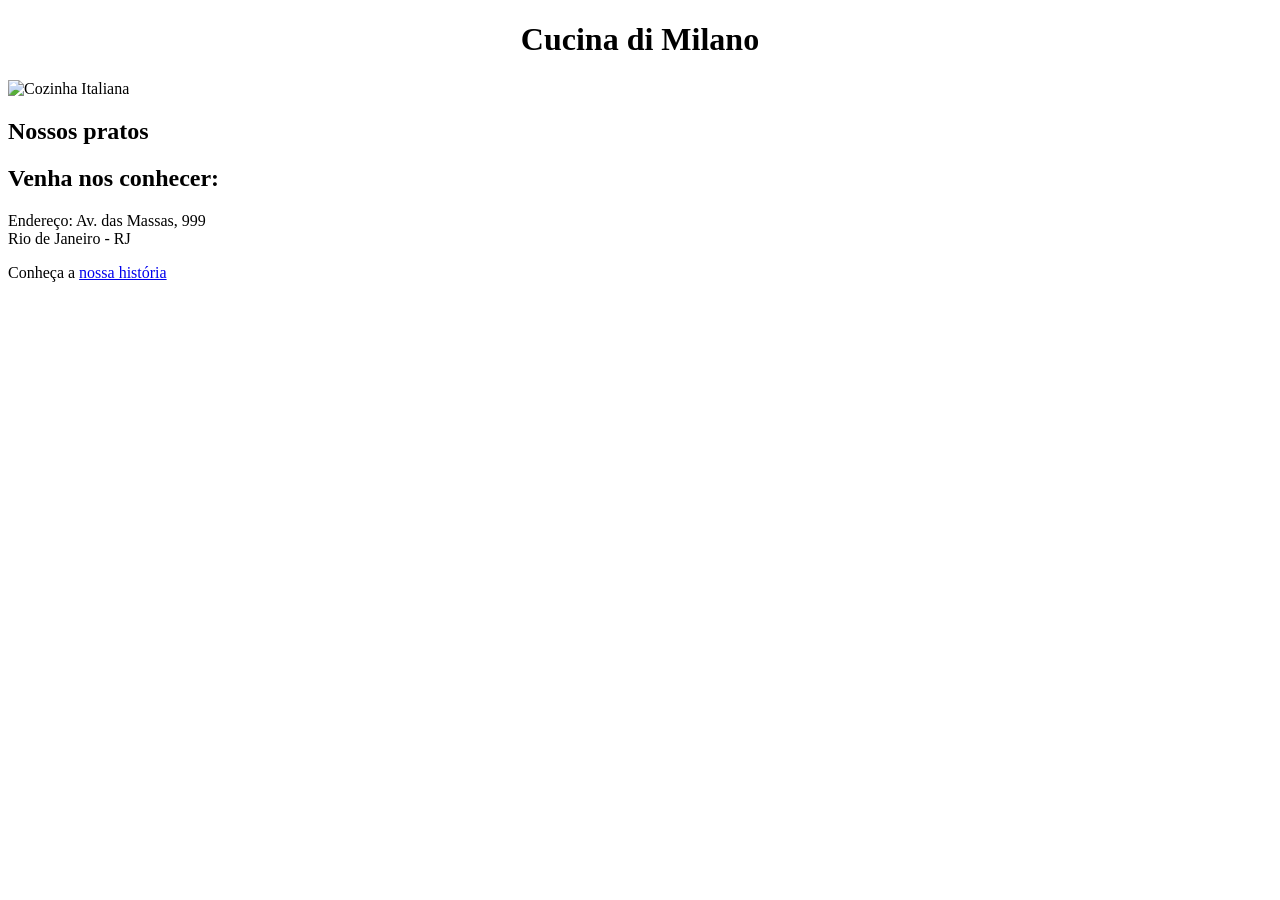
==== index.html @ c7d74e56 "fix: restaurar index.html como arquivo principal" ====
<!DOCTYPE html>
<html lang="pt-br">
<head>
    <meta charset="UTF-8">
    <meta name="viewport" content="width=device-width, initial-scale=1.0">
    <title>Cucina di Milano</title>
    <link rel="stylesheet" href="estilos/style.css">
</head>
<body>
   <main>
    <header>
        <h1 style="text-align: center;"> Cucina di Milano</h1>
        <img class="capa" src="imagens/spaghetti.jpg" alt="Cozinha Italiana">
    </header>
    <article>
        <h2>Nossos pratos</h2>
        <h2>Venha nos conhecer:</h2>
        <p>Endereço: Av. das Massas, 999<br>Rio de Janeiro - RJ</p>
        <p>Conheça a <a href="historia.html"> nossa história</a></p>
    </article>
   </main> 
</body>
</html>
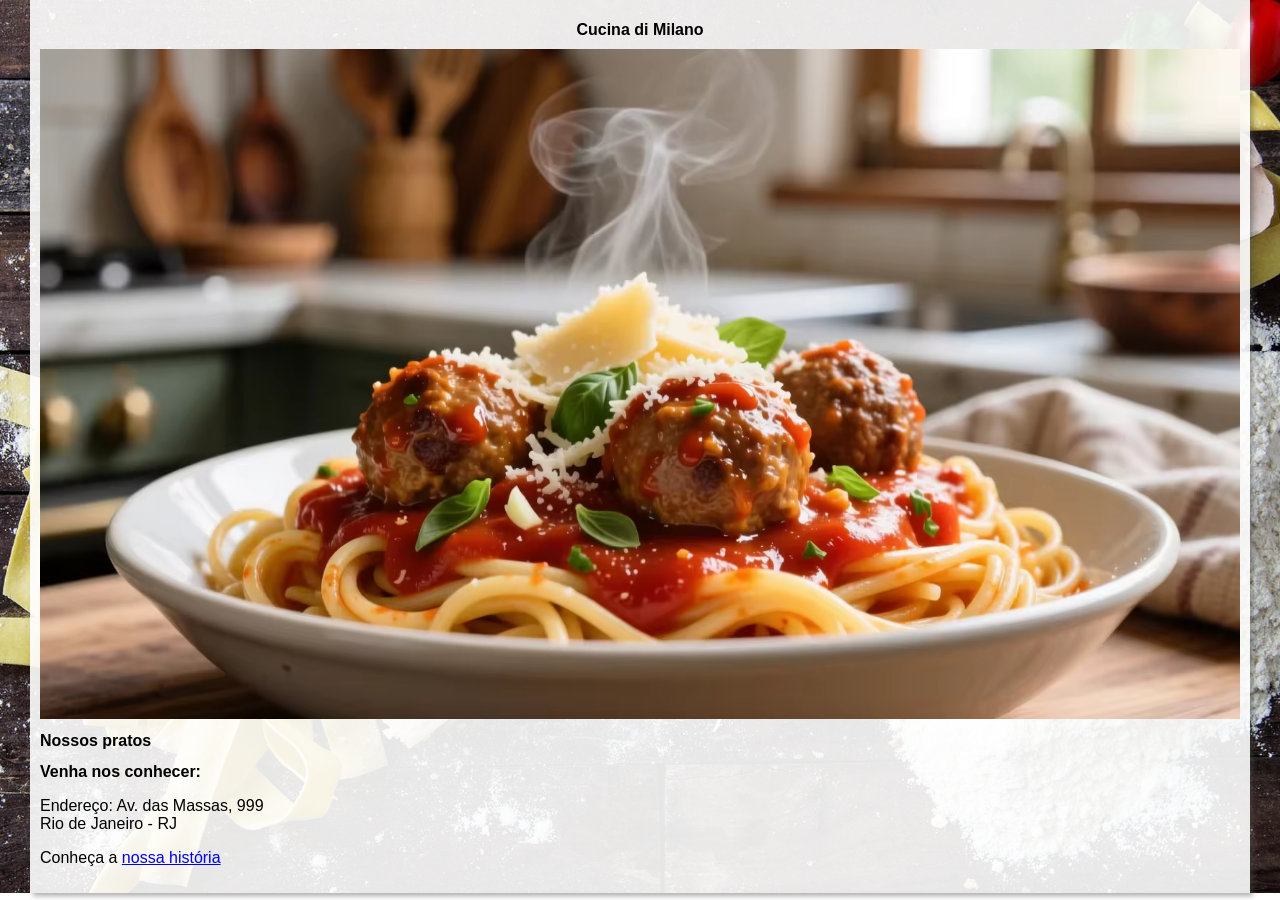
==== commit 2fe28629: "fix: github pages index.html e historia.html retirados provisoriamente da pasta templates para conse" ====
--- a/index.html
+++ b/index.html
@@ -4,13 +4,13 @@
     <meta charset="UTF-8">
     <meta name="viewport" content="width=device-width, initial-scale=1.0">
     <title>Cucina di Milano</title>
-    <link rel="stylesheet" href="estilos/style.css">
+    <link rel="stylesheet" href="../static/style.css">
 </head>
 <body>
    <main>
     <header>
         <h1 style="text-align: center;"> Cucina di Milano</h1>
-        <img class="capa" src="imagens/spaghetti.jpg" alt="Cozinha Italiana">
+        <img class="capa" src="../static/imagens/spaghetti.jpg" alt="Cozinha Italiana">
     </header>
     <article>
         <h2>Nossos pratos</h2>
--- a/static/style.css
+++ b/static/style.css
@@ -0,0 +1,28 @@
+* {
+    font-family: Arial, Helvetica, sans-serif;
+    font-size: 16px;
+}
+
+body { 
+    background-image: url("../static/imagens/massa.jpg");
+    background-size: cover;
+    background-position: center;
+    background-repeat: no-repeat;
+    margin: 0;
+    padding: 0;
+    height: 100%;
+}
+
+main {
+    max-width: 1200px;
+    margin: auto;
+    padding: 10px;
+    background-color: rgba(255, 255, 255, 0.9);
+    box-shadow: 3px 3px 5px rgba(80, 80, 80, 0.459);
+}
+
+img.capa {
+    display: block;
+    max-width: 100%;
+    height : auto;
+}
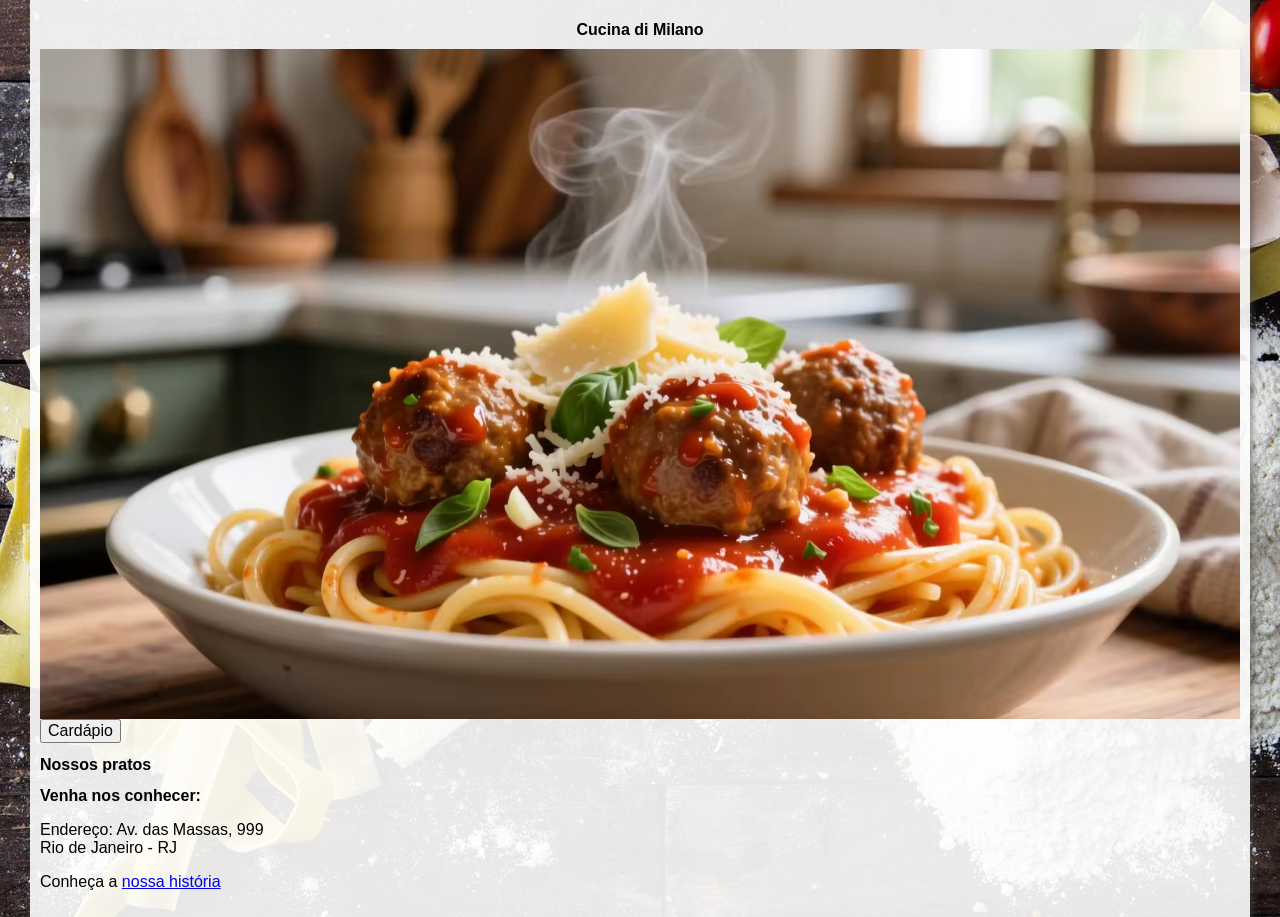
==== commit b7a89e39: "Merge pull request #8 from CarvHugo/updates feat: implementa listagem de produtos via API e exibição" ====
--- a/index.html
+++ b/index.html
@@ -4,15 +4,18 @@
     <meta charset="UTF-8">
     <meta name="viewport" content="width=device-width, initial-scale=1.0">
     <title>Cucina di Milano</title>
-    <link rel="stylesheet" href="../static/style.css">
+    <link rel="stylesheet" href="css/style.css">
 </head>
 <body>
    <main>
     <header>
         <h1 style="text-align: center;"> Cucina di Milano</h1>
-        <img class="capa" src="../static/imagens/spaghetti.jpg" alt="Cozinha Italiana">
+        <img class="capa" src="imagens/spaghetti.jpg" alt="Cozinha Italiana">
     </header>
     <article>
+        <a href="cardapio.html">
+            <button>Cardápio</button>
+        </a>
         <h2>Nossos pratos</h2>
         <h2>Venha nos conhecer:</h2>
         <p>Endereço: Av. das Massas, 999<br>Rio de Janeiro - RJ</p>
--- a/css/style.css
+++ b/css/style.css
@@ -0,0 +1,28 @@
+* {
+    font-family: Arial, Helvetica, sans-serif;
+    font-size: 16px;
+}
+
+body { 
+    background-image: url("../imagens/massa.jpg");
+    background-size: cover;
+    background-position: center;
+    background-repeat: no-repeat;
+    margin: 0;
+    padding: 0;
+    height: 100%;
+}
+
+main {
+    max-width: 1200px;
+    margin: auto;
+    padding: 10px;
+    background-color: rgba(255, 255, 255, 0.9);
+    box-shadow: 3px 3px 5px rgba(80, 80, 80, 0.459);
+}
+
+img.capa {
+    display: block;
+    max-width: 100%;
+    height : auto;
+}
